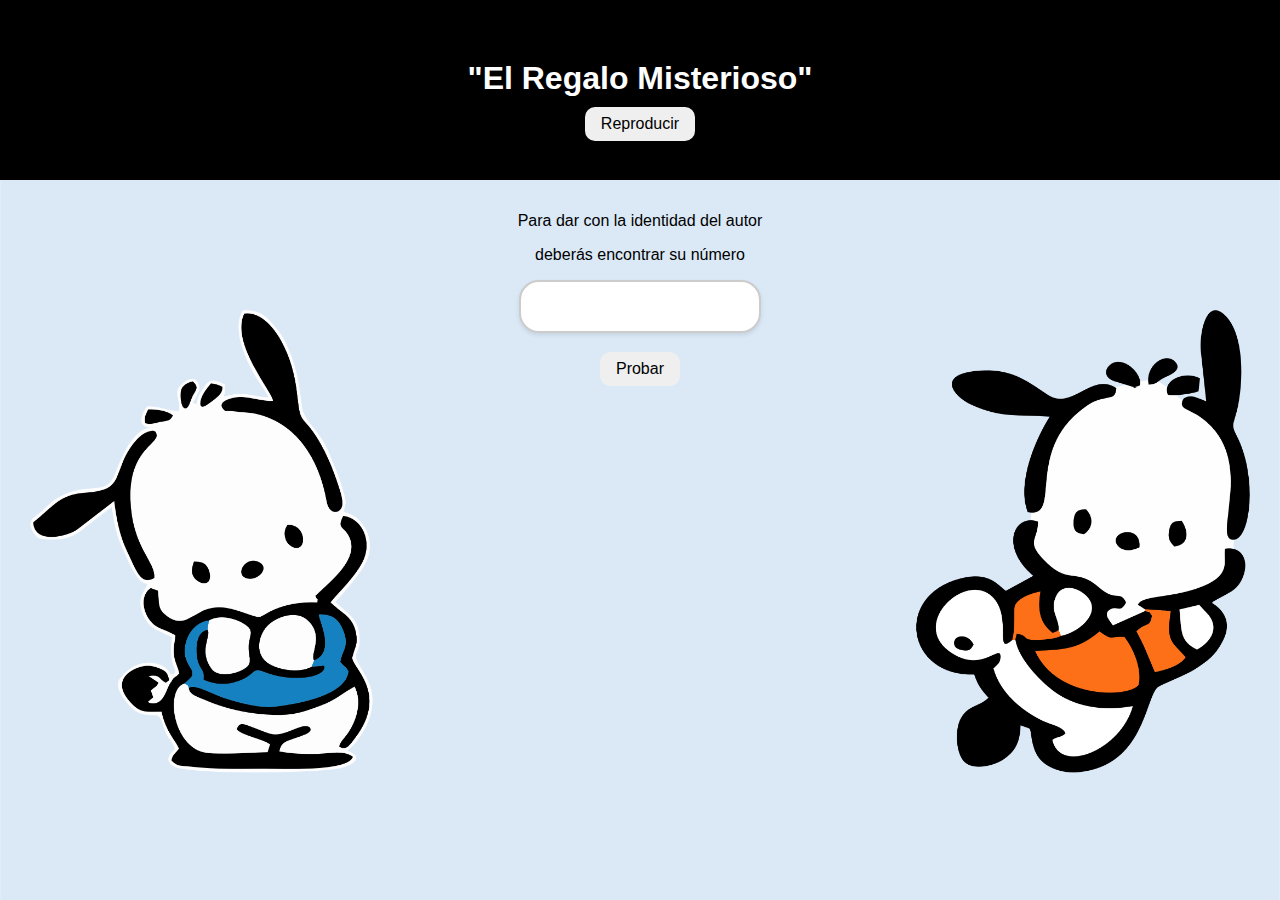
==== index.html @ c7b3fc70 "Cambio" ====
<!DOCTYPE html>
<html lang="es">
<head>
    <meta charset="UTF-8">
    <meta name="viewport" content="width=device-width, initial-scale=1.0">
    <title>El Regalo Misterioso</title>
    <link rel="stylesheet" href="styles.css">
</head>
<body>
    <header>
        <h1>"El Regalo Misterioso"</h1>
        <button id="playButton">Reproducir</button>
        <audio id="backgroundMusic" src="Song.mp3"></audio>
    </header>
    <main>
        <section id="game">
            <p>Para dar con la identidad del autor</p>
            <p>deberás encontrar su número</p>
            <form id="guessForm">
                <input type="text" id="guessInput" maxlength="9" pattern="\d{9}" required>
                <button id="checkButton" type="submit">Probar</button>
            </form>
            <div id="hint"></div>
            <div id="successGif" style="display: none;">
                <img src="Img/Éxito.gif" alt="¡Éxito!">
            </div>
        </section>
    </main>
    <footer>
    </footer>
    <script src="script.js"></script>
</body>
</html>
---- styles.css ----
body {
    font-family: Arial, sans-serif;
    margin: 0;
    padding: 0;
    background-color: rgb(4, 12, 19);
    background-size: cover;
    background-position: center;
    display: flex;
    flex-direction: column;
    min-height: 100vh;
}

header {
    background-color: rgb(0, 0, 0); /* Fondo semitransparente para el encabezado */
    color: #fff;
    min-height: 20vh;
    text-align: center;
    display: flex;
    flex-direction: column; /* Apila los elementos verticalmente */
    justify-content: center;
    align-items: center;
}

h1 {
    margin-bottom: 10px; /* Agrega margen inferior al texto */
}

#playButtonContainer {
    margin-top: 2px; /* Agrega margen superior al contenedor del botón */
}
@keyframes colorChange {
    0% { background-color: #ff6666; }
    25% { background-color: #ffcc66; }
    50% { background-color: #66ff66; }
    75% { background-color: #66ccff; }
    100% { background-color: #ff66cc; }
}

@keyframes borderGlow {
    0% {
        box-shadow: 0 0 5px #ff6666, 0 0 10px #ff6666, 0 0 20px #ff6666;
    }
    25% {
        box-shadow: 0 0 5px #ffcc66, 0 0 10px #ffcc66, 0 0 20px #ffcc66;
    }
    50% {
        box-shadow: 0 0 5px #66ff66, 0 0 10px #66ff66, 0 0 20px #66ff66;
    }
    75% {
        box-shadow: 0 0 5px #66ccff, 0 0 10px #66ccff, 0 0 20px #66ccff;
    }
    100% {
        box-shadow: 0 0 5px #ff66cc, 0 0 10px #ff66cc, 0 0 20px #ff66cc;
    }
}

button#playButton {
    padding: 0.5em 1em;
    font-size: 1em;
    cursor: pointer;
    border: none; /* Elimina el borde del botón */
    color: #000000; /* Color del texto */
    border-radius: 10px; /* Bordes redondeados */
    transition: transform 0.2s; /* Suaviza la transición de la transformación */
    animation: colorChange 5s infinite, borderGlow 5s infinite; /* Aplica ambas animaciones */
}

button#playButton:hover {
    transform: scale(1.1); /* Agranda el botón al pasar el ratón sobre él */
}

main {
    flex: 1;
    padding: 1em;
    background-color: #fff;
    background-image: url('Img/Fondo 3.png'); /* Ruta a tu imagen de fondo */
    background-size: cover;
    background-position: center;
    display: flex;
    flex-direction: column;
}

#game {
    max-width: 400px;
    margin: 0 auto;
    text-align: center;
}

#guessForm {
    display: flex;
    flex-direction: column;
    align-items: center;
}

#guessInput {
    font-size: 1.2em;
    padding: 0.7em 1em;
    margin-bottom: 1em;
    width: 100%;
    max-width: 200px;
    text-align: center;
    border: 2px solid #ccc;
    border-radius: 20px;
    box-shadow: 0 2px 4px rgba(0, 0, 0, 0.1);
    transition: border-color 0.3s ease;
    background-image: url('ruta/a/tu/imagen.jpg'); /* Ruta a tu imagen de fondo */
    background-size: cover; /* Ajustamos el tamaño de la imagen */
    background-position: center; /* Centramos la imagen */
}

#guessInput:focus {
    outline: none;
    border-color: #66afe9;
}
/* Definimos la animación de colores */
@keyframes colorChange {
    0% { background-color: #ff6666; }
    25% { background-color: #ffcc66; }
    50% { background-color: #66ff66; }
    75% { background-color: #66ccff; }
    100% { background-color: #ff66cc; }
}

/* Aplicamos la animación al botón */
#checkButton {
    padding: 0.5em 1em;
    font-size: 1em;
    cursor: pointer;
    border: none;
    border-radius: 10px; /* Bordes redondeados */
    animation: colorChange 5s infinite; /* Animación constante */
    transition: transform 0.2s; /* Transición para el efecto de clic */
}

/* Efecto de clic */
#checkButton:active {
    transform: scale(0.95); /* Pequeño efecto de compresión al hacer clic */
}

button {
    padding: 0.5em 1em;
    font-size: 1em;
    cursor: pointer;
    transition: background-color 0.3s ease; /* Transición suave de color */
}

button:hover {
    background-color: #00ffdd; /* Color al pasar el cursor sobre el botón */
}

#hint {
    margin-top: 1em;
    font-size: 1.1em;
    color: #333;
}

.icon {
    width: 20px;
    height: 20px;
    vertical-align: middle;
    margin-left: 5px;
}

#successVideo {
    margin-top: 1em;
}
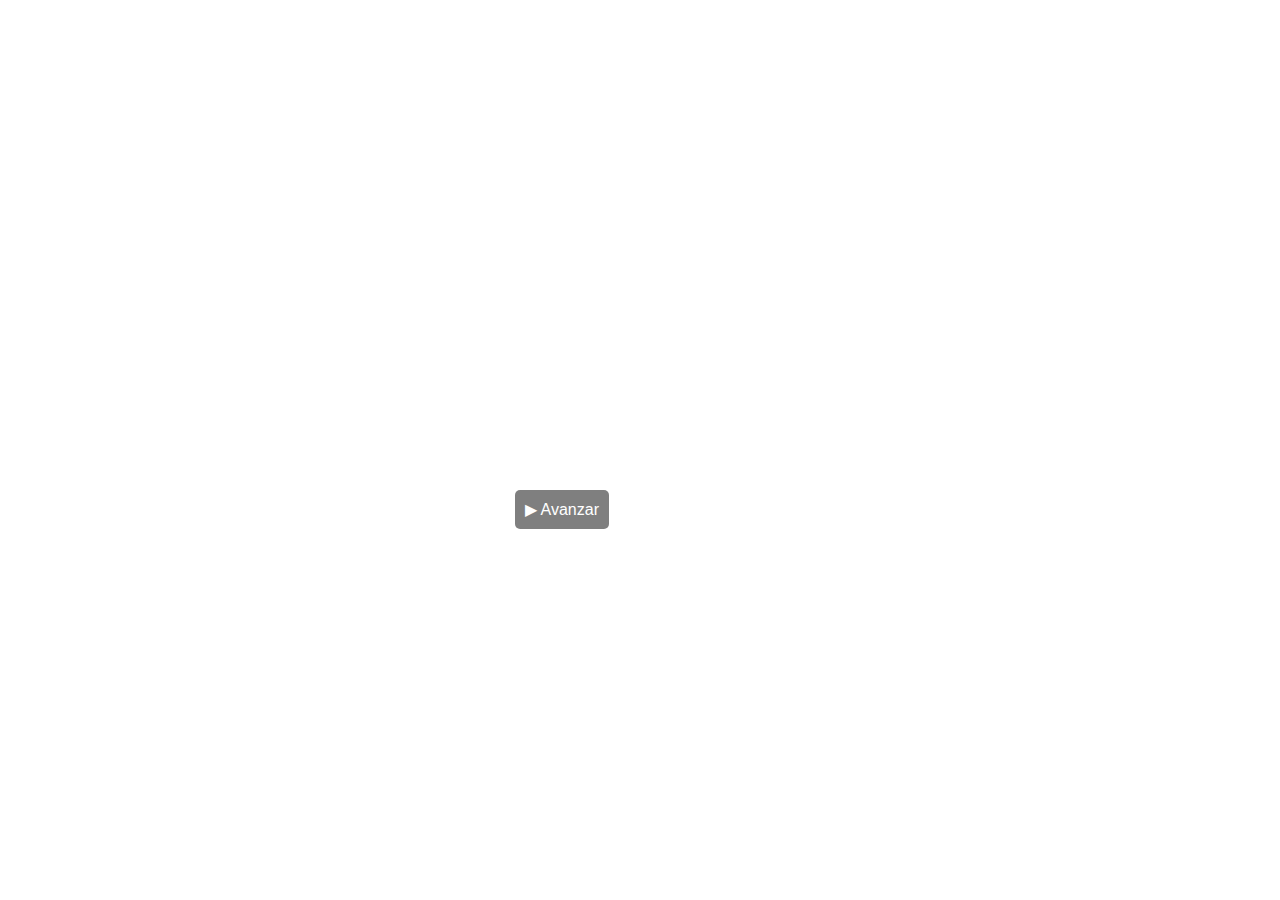
==== commit 6c34177d: "Cambios" ====
--- a/index.html
+++ b/index.html
@@ -3,31 +3,56 @@
 <head>
     <meta charset="UTF-8">
     <meta name="viewport" content="width=device-width, initial-scale=1.0">
-    <title>El Regalo Misterioso</title>
-    <link rel="stylesheet" href="styles.css">
+    <title>Mi Página Personalizada</title>
+    <link rel="stylesheet" href="styl.css">
 </head>
 <body>
-    <header>
-        <h1>"El Regalo Misterioso"</h1>
-        <button id="playButton">Reproducir</button>
-        <audio id="backgroundMusic" src="Song.mp3"></audio>
-    </header>
-    <main>
-        <section id="game">
-            <p>Para dar con la identidad del autor</p>
-            <p>deberás encontrar su número</p>
-            <form id="guessForm">
-                <input type="text" id="guessInput" maxlength="9" pattern="\d{9}" required>
-                <button id="checkButton" type="submit">Probar</button>
-            </form>
-            <div id="hint"></div>
-            <div id="successGif" style="display: none;">
-                <img src="Img/Éxito.gif" alt="¡Éxito!">
-            </div>
-        </section>
-    </main>
-    <footer>
-    </footer>
-    <script src="script.js"></script>
+    <div class="content">
+        <div id="text1" class="text">
+            <h1>Texto 1</h1>
+        </div>
+        <div id="text2" class="text hidden">
+            <h1>Texto 2</h1>
+        </div>
+        <div id="text3" class="text hidden">
+            <h1>Texto 3</h1>
+        </div>
+        <div id="text4" class="text hidden">
+            <h1>Texto 4</h1>
+        </div>
+        <div id="text5" class="text hidden">
+            <h1>Texto 5</h1>
+        </div>
+        <div id="text6" class="text hidden">
+            <h1>Texto 6</h1>
+        </div>
+        <div id="text7" class="text hidden">
+            <h1>Texto 7</h1>
+        </div>
+        <div id="text8" class="text hidden">
+            <h1>Texto 8</h1>
+        </div>
+        <div id="text9" class="text hidden">
+            <h1>Texto 9</h1>
+        </div>
+        <div id="text10" class="text hidden">
+            <h1>Texto 10</h1>
+        </div>
+        <div id="text11" class="text hidden">
+            <h1>Texto 11</h1>
+        </div>
+        <div id="text12" class="text hidden">
+            <h1>Texto 12</h1>
+        </div>
+        <div id="text13" class="text hidden">
+            <h1>Texto 13</h1>
+        </div>
+        <div class="navigation">
+            <button id="prev" style="display: none;">&#9664; Retroceder</button>
+            <button id="next">&#9654; Avanzar</button>
+            <button id="start" style="display: none;">COMENZAR</button>
+        </div>
+    </div>
+    <script src="scrip.js"></script>
 </body>
 </html>
--- a/styl.css
+++ b/styl.css
@@ -0,0 +1,61 @@
+body {
+    margin: 0;
+    padding: 0;
+    background-image: url('background.jpg'); /* O la URL de la imagen */
+    background-size: cover;
+    background-position: center;
+    background-repeat: no-repeat;
+    height: 100vh;
+    font-family: Arial, sans-serif;
+    color: white;
+    display: flex;
+    justify-content: center;
+    align-items: center;
+    text-align: center;
+}
+
+.content {
+    display: flex;
+    flex-direction: column;
+    align-items: center;
+}
+
+.text {
+    margin: 20px;
+    text-shadow: 2px 2px 4px rgba(0, 0, 0, 0.7); /* Sombra del texto para mejor legibilidad */
+}
+
+.navigation {
+    display: flex;
+    justify-content: space-between;
+    width: 250px;
+}
+
+button {
+    background-color: rgba(0, 0, 0, 0.5);
+    border: none;
+    color: white;
+    padding: 10px;
+    cursor: pointer;
+    font-size: 1em;
+    border-radius: 5px;
+}
+
+button:hover {
+    background-color: rgba(0, 0, 0, 0.7);
+}
+
+@keyframes fadeIn {
+    from { opacity: 0; transform: translateY(20px); }
+    to { opacity: 1; transform: translateY(0); }
+}
+
+.text span {
+    display: inline-block;
+    opacity: 0;
+    animation: fadeIn 0.5s forwards;
+}
+
+.hidden {
+    display: none;
+}
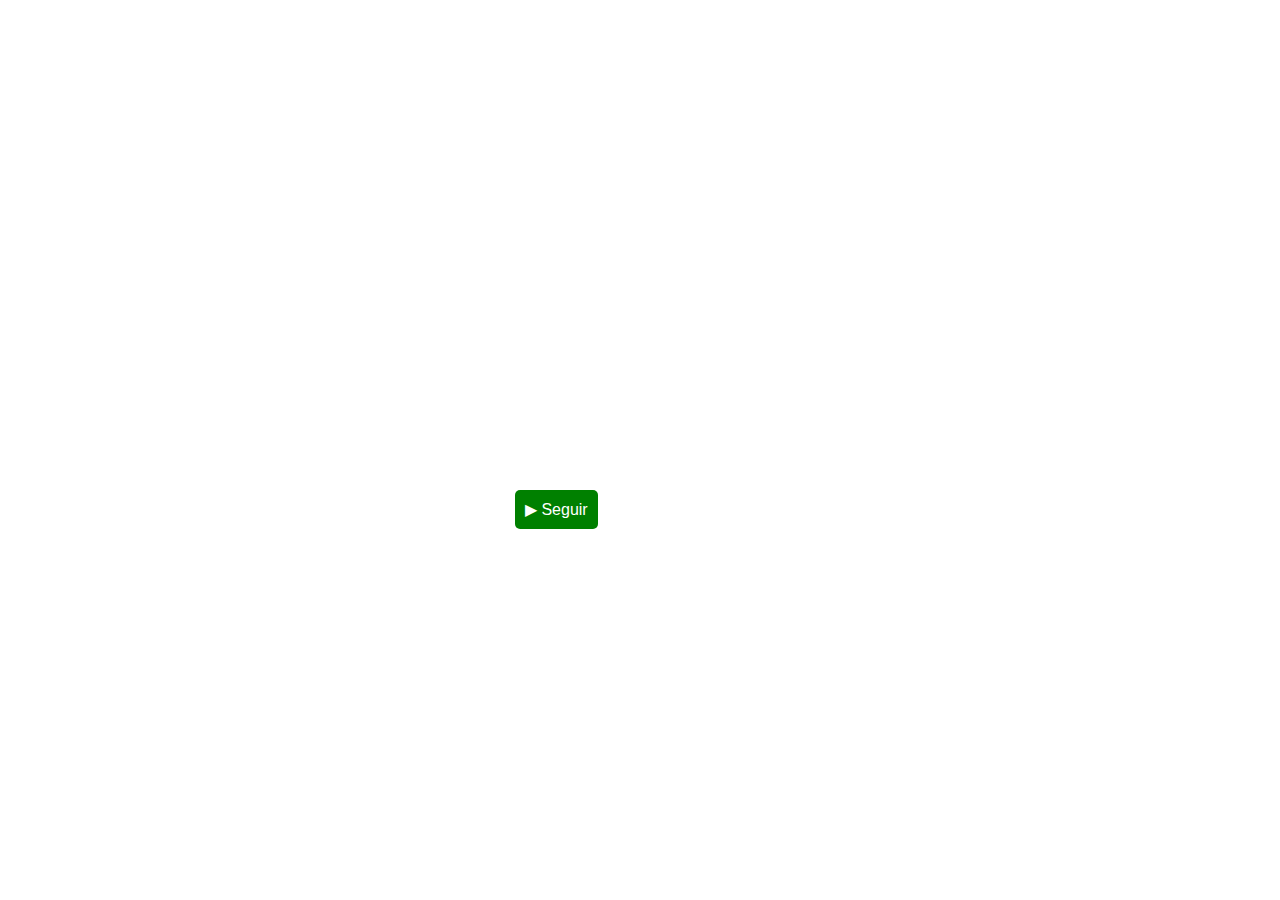
==== commit 35afe0ef: "Últimos cambios" ====
--- a/index.html
+++ b/index.html
@@ -9,48 +9,53 @@
 <body>
     <div class="content">
         <div id="text1" class="text">
-            <h1>Texto 1</h1>
+            <h1>Hola...</h1>
         </div>
         <div id="text2" class="text hidden">
-            <h1>Texto 2</h1>
+            <h1>Ingresarás a este sitio, después de recibir lo enviado</h1>
         </div>
         <div id="text3" class="text hidden">
-            <h1>Texto 3</h1>
+            <h1>Con la esperanza que no sepas quien soy hasta que termines</h1>
         </div>
         <div id="text4" class="text hidden">
-            <h1>Texto 4</h1>
+            <h1>Traté de recopilar tus gustos en este lugar</h1>
         </div>
         <div id="text5" class="text hidden">
-            <h1>Texto 5</h1>
+            <h1>Un juego, vaya...</h1>
         </div>
         <div id="text6" class="text hidden">
-            <h1>Texto 6</h1>
+            <h1>En el cual, sacarás mi identidad, con números</h1>
         </div>
         <div id="text7" class="text hidden">
-            <h1>Texto 7</h1>
+            <h1>Reglas? No hay, creo.... :D</h1>
         </div>
         <div id="text8" class="text hidden">
-            <h1>Texto 8</h1>
+            <h1>Pistas? Eso si hay, 2</h1>
         </div>
         <div id="text9" class="text hidden">
-            <h1>Texto 9</h1>
+            <h1>Pista 1</h1>
+            <img src="Pag2/Img/Bien.png" alt="Imagen 9" class="center-image">
+            <h1>Si el dígito es correcto, Pochacco con sueter verde estará al lado derecho</h1>
         </div>
         <div id="text10" class="text hidden">
-            <h1>Texto 10</h1>
+            <h1>Pista 2</h1>
+            <img src="Pag2/Img/Mal.png" alt="Imagen 10" class="center-image">
+            <h1>Si el dígito es incorrecto, Pochacco con sueter rojo estará al lado derecho</h1>
         </div>
         <div id="text11" class="text hidden">
-            <h1>Texto 11</h1>
+            <h1>Espera...</h1>
         </div>
         <div id="text12" class="text hidden">
-            <h1>Texto 12</h1>
+            <h1>Creo sí hay una regla...</h1>
         </div>
         <div id="text13" class="text hidden">
-            <h1>Texto 13</h1>
+            <img src="Pag2/Img/Notas.gif" alt="GIF" class="center-gif">
+            <h1>Llámame...</h1>
         </div>
         <div class="navigation">
-            <button id="prev" style="display: none;">&#9664; Retroceder</button>
-            <button id="next">&#9654; Avanzar</button>
-            <button id="start" style="display: none;">COMENZAR</button>
+            <button id="prev" style="display: none;">&#9664; Volver</button>
+            <button id="next">&#9654; Seguir</button>
+            <button id="start" style="display: none;">Comenzar</button>
         </div>
     </div>
     <script src="scrip.js"></script>
--- a/styl.css
+++ b/styl.css
@@ -25,6 +25,18 @@
     text-shadow: 2px 2px 4px rgba(0, 0, 0, 0.7); /* Sombra del texto para mejor legibilidad */
 }
 
+.center-image, .center-gif {
+    margin: 5px 0;
+    max-width: 20%;
+    height: auto;
+}
+
+.center-gif {
+    margin: 5px 0;
+    max-width: 50%;
+    height: auto;
+}
+
 .navigation {
     display: flex;
     justify-content: space-between;
@@ -39,15 +51,34 @@
     cursor: pointer;
     font-size: 1em;
     border-radius: 5px;
+    transition: transform 0.3s, background-color 0.3s;
+}
+
+button#prev {
+    background-color: red;
+}
+
+button#next {
+    background-color: green;
+}
+
+button#start {
+    animation: colorChange 2s infinite alternate;
+}
+
+@keyframes colorChange {
+    0% { background-color: skyblue; }
+    100% { background-color: purple; }
 }
 
 button:hover {
     background-color: rgba(0, 0, 0, 0.7);
+    transform: scale(1.1);
 }
 
 @keyframes fadeIn {
-    from { opacity: 0; transform: translateY(20px); }
-    to { opacity: 1; transform: translateY(0); }
+    from { opacity: 0; transform: translateX(100px); }
+    to { opacity: 1; transform: translateX(0); }
 }
 
 .text span {
